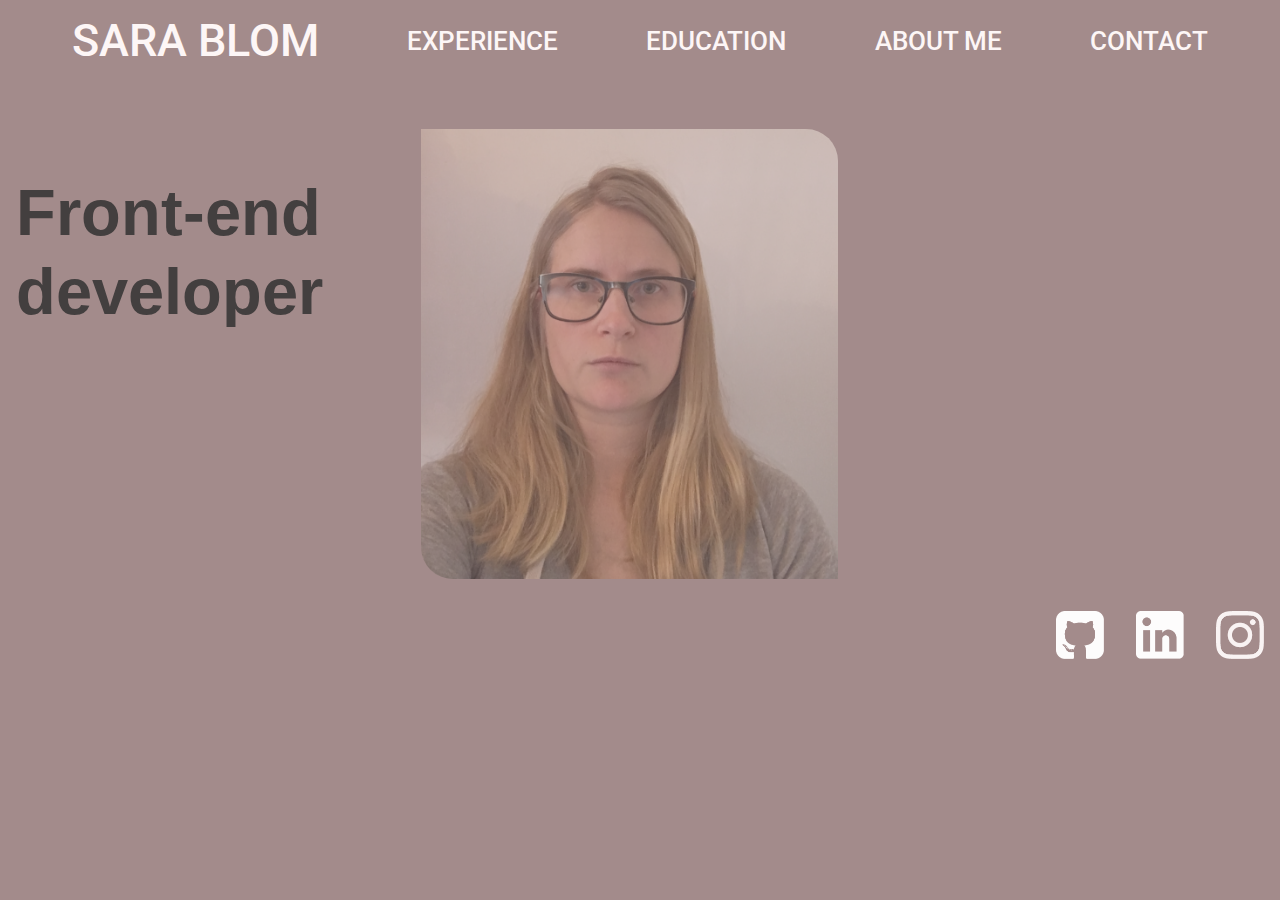
==== index.html @ 2711a420 "Made responsive" ====
<!DOCTYPE html>
<html lang="en">

<head>
    <meta charset="UTF-8">
    <meta name="viewport" content="width=device-width, initial-scale=1.0">
    <title>Sara Blom --- Front-end developer</title>
    <link rel="stylesheet" href="css/style.css">
</head>

<body>

    <!--Head med navbar-->

    <head>
        <nav class="topnav" id="myTopnav">
            <a href="index.html" class="home">Sara Blom</a>
            <a href="experience.html" class="menu-a">Experience</a>
            <a href="education.html" class="menu-a">Education</a>
            <a href="aboutme.html" class="menu-a">About me</a>
            <a href="contact.html" class="menu-a">Contact</a>
            <a href="javascript:void(0);" style="font-size:15px;" class="icon" onclick="myFunction()">&#9776;</a>
        </nav>
    </head>

    <!--Main-->
    <main class="home">
        <h1 class="front-end">Front-end<br>developer</h1>

        <img src="img/IMG-2297.JPG" alt="Picture of Sara Blom" class="self-portrait">
    </main>

    <!--Footer-->

    <footer>
        <div class="social-media">
            <a href="https://github.com/sarablom/" target=”_blank”><img src="img/github-sign@2x.png"
                    alt="Github-link"></a>
            <a href="https://www.linkedin.com/in/sara-blom-8ba389144/" target=”_blank”><img
                    src="img/linkedin-logo@2x.png" alt="LinkedIn-link"></a>
            <a href="https://www.instagram.com/sarafox.barnklader/" target=”_blank”><img src="img/instagram@2x.png"
                    alt="Instagram-link"></a>
        </div>
    </footer>

    <script>
        function myFunction() {
          var x = document.getElementById("myTopnav");
          if (x.className === "topnav") {
            x.className += " responsive";
          } else {
            x.className = "topnav";
          }
        }
        </script>

</body>

</html>
---- css/style.css ----
/*General*/

@import url('https://fonts.googleapis.com/css2?family=Arimo&family=Roboto:wght@300&display=swap');

body {
    background-color: #A38B8B;
    font-family: 'Arimo', sans-serif;
    margin: 0;
}

/*Navbar*/

nav.topnav  {
    display: flex;
    justify-content: space-evenly;
    align-items: center;
    flex-direction: row;
    overflow: hidden;
}

.topnav a {
    font-size: 26px;
    font-family: 'Roboto', sans-serif;
    color: #FDF6F6;
    text-transform: uppercase;
    text-decoration: none;
    font-weight: 500;
    margin: 14px 16px;
}

.topnav a.home {
    font-size: 45px;
}

.topnav a.menu-a:hover, .topnav a.home:hover {
    background-color: #FDF6F6;
    color: #A38B8B;
}

.topnav a.menu-a:active, .topnav a.home:active {
    background-color: #FDF6F6;
    color: #A38B8B;
    font-weight: bolder;
}
  
  .topnav a.icon {
    display: none;
  }

/*Main*/

main {
    font-family: 'Arimo', sans-serif;
    display: grid;
    grid-template-columns: repeat(3, 1fr);
    grid-template-rows: minmax(auto 60vh);  
    padding: 3rem 3rem 1rem 1rem;
}

/*Main page Home*/

h1 {
    grid-column: 1 / 2;
    grid-row: 1 / 2;
    color: #433F3F;
    font-size: 65px;
    justify-content: flex-end;
    align-items: center;
}

img.self-portrait {
    grid-column: 2 / 4;
    grid-row: 1 / 2;
    height: 50vh;
    border-radius: 0 2rem;
    opacity: 50%;
}

/*Main page Experience and About me*/
main p, section.om-mig {
    grid-column: 2 / 4;
    grid-row: 1 / 2;
    color: #200E0E;
    font-size: 16px;
}

/*Main page Education*/

dl#utbildning {
    list-style-type: none;
}

dl#utbildning dt {
    font-weight: bolder;
}

/*Main page Contact*/

main form {
    grid-column: 2 / 4;
    grid-row: 1 / 2;
    color: #FDF6F6;
    }

form .contact-form {
    margin: 0.4rem 0;
    display: grid;
    grid-template-columns: 20vh 40vh;
    grid-template-rows: 10vh 10vh 20vh 10vh;
    gap: 0.5rem;
}

label.label1 {
    grid-column: 1 / 2;
    grid-row: 1 / 2;
}

label.label2 {
    grid-column: 1 / 2;
    grid-row: 2 / 3;
}

label.label3 {
    grid-column: 1 / 2;
    grid-row: 3 / 4;
}

input.input1 {
    grid-column: 2 / 3;
    grid-row: 1 / 2;
}

input.input2 {
    grid-column: 2 / 3;
    grid-row: 2 / 3;
}

textarea.textarea {
    grid-column: 2 / 3;
    grid-row: 3 / 4;
}

button.btn {
    grid-column: 2 / 3;
    grid-row: 4 / 5;
    background: #433F3F;
    font-size: 1.2rem;
    padding: 0.2rem 1rem;
    border-radius: 4px;
    color: #FDF6F6;
    text-transform: uppercase;
    border: none;
}

button.btn:hover {
    color: #433F3F;
    background-color: #FDF6F6;
}

/*Footer*/

.social-media {
    display: flex;
    flex-direction: row;
    justify-content: flex-end;
    align-items: center;
}

footer img {
    height: 3rem;
    color: #FDF6F6;
    padding: 1rem;
}

@media screen and (max-width: 600px) {
    .topnav a:not(:first-child) {
      display: none;
      font-size: 20px;
    }

    .topnav a.icon {
      float: right;
      display: block;
    }
  }
  
  @media screen and (max-width: 600px) {
    .topnav.responsive {
        position: relative;
    }

    .topnav.responsive .icon {
      position: absolute;
      right: 0;
      top: 0;
    }
    
    .topnav.responsive a {
      float: none;
      display: block;
      text-align: left;
    }
  }

  @media screen and (max-width: 600px) {

  main {
    font-family: 'Arimo', sans-serif;
    display: grid;
    grid-template-columns: repeat(1, 1fr);
    grid-template-rows: minmax(auto 40vh) minmax(auto 40vh);  
    padding: 3rem 3rem 1rem 1rem;
}

h1 {
    grid-column: 1 / 2;
    grid-row: 1 / 2;
    color: #433F3F;
    font-size: 35px;
    justify-content: flex-end;
    align-items: center;
}

img.self-portrait {
    grid-column: 1 / 2;
    grid-row: 2 / 3;
    height: 30vh;
    border-radius: 0 2rem;
    opacity: 50%;
}

main p, section.om-mig {
    grid-column: 1 / 2;
    grid-row: 2 / 3;
    color: #200E0E;
    font-size: 16px;
}

/*Main page Contact*/

form .contact-form {
    margin: 0.4rem 0;
    display: grid;
    grid-template-columns: 20vh 40vh;
    grid-template-rows: 20vh 10vh 10vh 20vh 10vh;
    gap: 0.5rem;
}

h1.con {
    grid-column: 1 / 3;
    grid-row: 1 / 2;
}

label.label1 {
    grid-column: 1 / 2;
    grid-row: 2 / 3;
}

label.label2 {
    grid-column: 1 / 2;
    grid-row: 3 / 4;
}

label.label3 {
    grid-column: 1 / 2;
    grid-row: 4 / 5;
}

input.input1 {
    grid-column: 2 / 3;
    grid-row: 2 / 3;
}

input.input2 {
    grid-column: 2 / 3;
    grid-row: 3 / 4;
}

textarea.textarea {
    grid-column: 2 / 3;
    grid-row: 4 / 5;
}

button.btn {
    grid-column: 2 / 3;
    grid-row: 5 / 6;
    font-size: 1.2rem;
    padding: 0.2rem 1rem;
    border-radius: 4px;
}
}
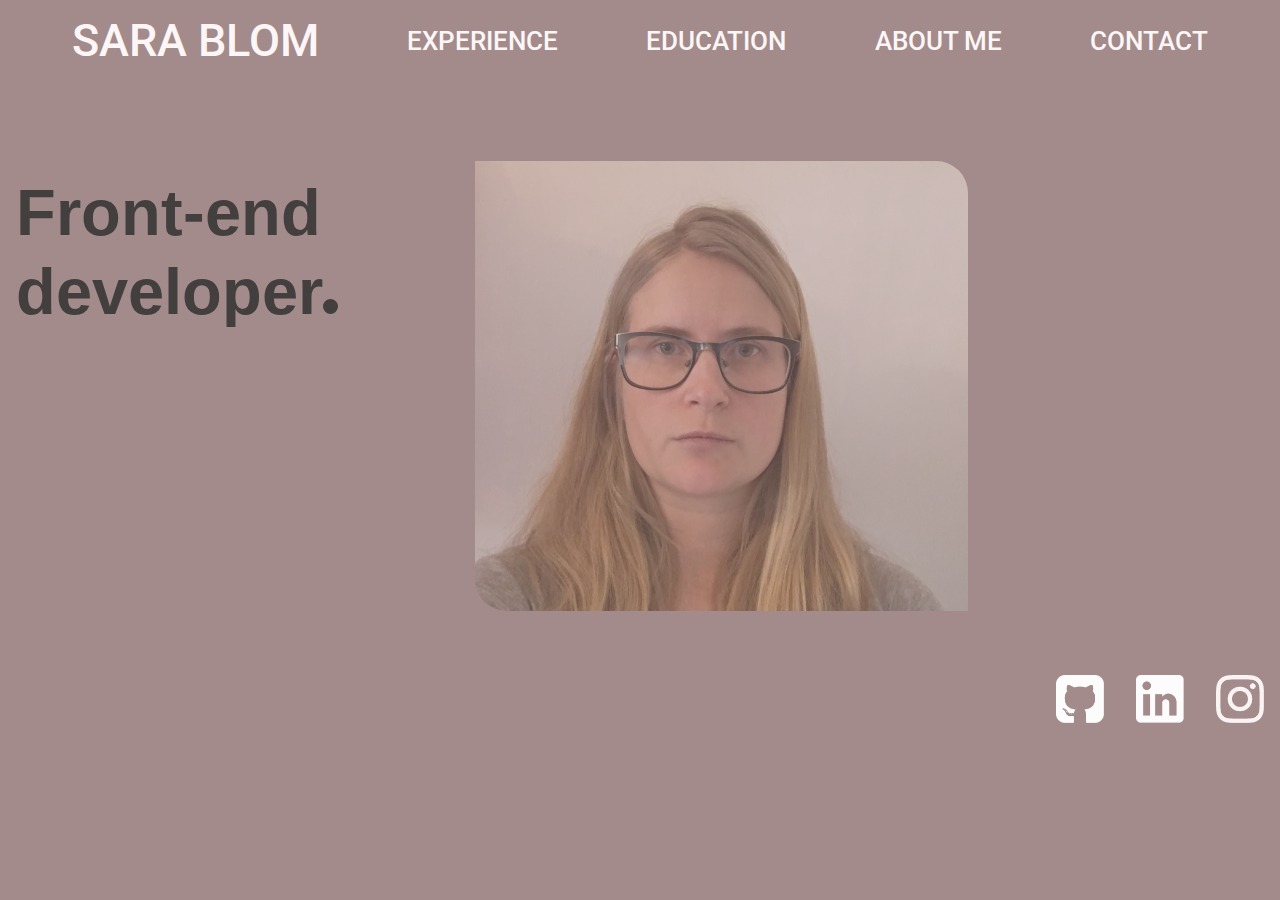
==== commit 62741082: "Added some animations and details" ====
--- a/index.html
+++ b/index.html
@@ -14,7 +14,7 @@
 
     <head>
         <nav class="topnav" id="myTopnav">
-            <a href="index.html" class="home">Sara Blom</a>
+            <a href="index.html" class="home">Sara Blom</a> 
             <a href="experience.html" class="menu-a">Experience</a>
             <a href="education.html" class="menu-a">Education</a>
             <a href="aboutme.html" class="menu-a">About me</a>
@@ -25,7 +25,7 @@
 
     <!--Main-->
     <main class="home">
-        <h1 class="front-end">Front-end<br>developer</h1>
+        <h1 class="front-end">Front-end<br>developer<span class="dot"></span></h1>
 
         <img src="img/IMG-2297.JPG" alt="Picture of Sara Blom" class="self-portrait">
     </main>
--- a/css/style.css
+++ b/css/style.css
@@ -17,6 +17,7 @@
     align-items: center;
     flex-direction: row;
     overflow: hidden;
+    flex-wrap: wrap;
 }
 
 .topnav a {
@@ -56,6 +57,7 @@
     grid-template-columns: repeat(3, 1fr);
     grid-template-rows: minmax(auto 60vh);  
     padding: 3rem 3rem 1rem 1rem;
+    gap: 1rem;
 }
 
 /*Main page Home*/
@@ -67,7 +69,16 @@
     font-size: 65px;
     justify-content: flex-end;
     align-items: center;
-}
+    animation: slideInFromRight 1s ease-in;
+}
+
+.dot {
+    height: 15px;
+    width: 15px;
+    background-color: #433F3F;
+    border-radius: 50%;
+    display: inline-block;
+  }
 
 img.self-portrait {
     grid-column: 2 / 4;
@@ -75,6 +86,8 @@
     height: 50vh;
     border-radius: 0 2rem;
     opacity: 50%;
+    animation: slideInFromLeft 1s ease-in;
+    margin: 2rem 3rem;
 }
 
 /*Main page Experience and About me*/
@@ -83,12 +96,14 @@
     grid-row: 1 / 2;
     color: #200E0E;
     font-size: 16px;
+    animation: slideInFromLeft 1s ease-in;
 }
 
 /*Main page Education*/
 
 dl#utbildning {
     list-style-type: none;
+    animation: slideInFromLeft 1s ease-in;
 }
 
 dl#utbildning dt {
@@ -101,6 +116,7 @@
     grid-column: 2 / 4;
     grid-row: 1 / 2;
     color: #FDF6F6;
+    animation: slideInFromLeft 1s ease-in;
     }
 
 form .contact-form {
@@ -108,7 +124,13 @@
     display: grid;
     grid-template-columns: 20vh 40vh;
     grid-template-rows: 10vh 10vh 20vh 10vh;
-    gap: 0.5rem;
+    gap: 1rem;
+}
+
+input, textarea {
+    border : 0px solid #200E0E;
+    border-bottom-width : 1px;
+    background-color : transparent;
 }
 
 label.label1 {
@@ -173,6 +195,29 @@
     padding: 1rem;
 }
 
+/* Animations */
+@keyframes slideInFromLeft {
+    0% {
+      transform: translateX(-100%);
+    }
+  
+    100% {
+      transform: translateX(0);
+    }
+  }
+
+  @keyframes slideInFromRight {
+    0% {
+      transform: translateX(100%);
+    }
+  
+    100% {
+      transform: translateX(0);
+    }
+  }
+
+/*Responsive*/
+
 @media screen and (max-width: 600px) {
     .topnav a:not(:first-child) {
       display: none;
@@ -200,6 +245,12 @@
       float: none;
       display: block;
       text-align: left;
+    }
+
+    .topnav a.menu-a {
+        width: 100%;
+        padding: 0.1rem;
+        margin: 0;
     }
   }
 
@@ -211,6 +262,7 @@
     grid-template-columns: repeat(1, 1fr);
     grid-template-rows: minmax(auto 40vh) minmax(auto 40vh);  
     padding: 3rem 3rem 1rem 1rem;
+    gap: 1rem;
 }
 
 h1 {
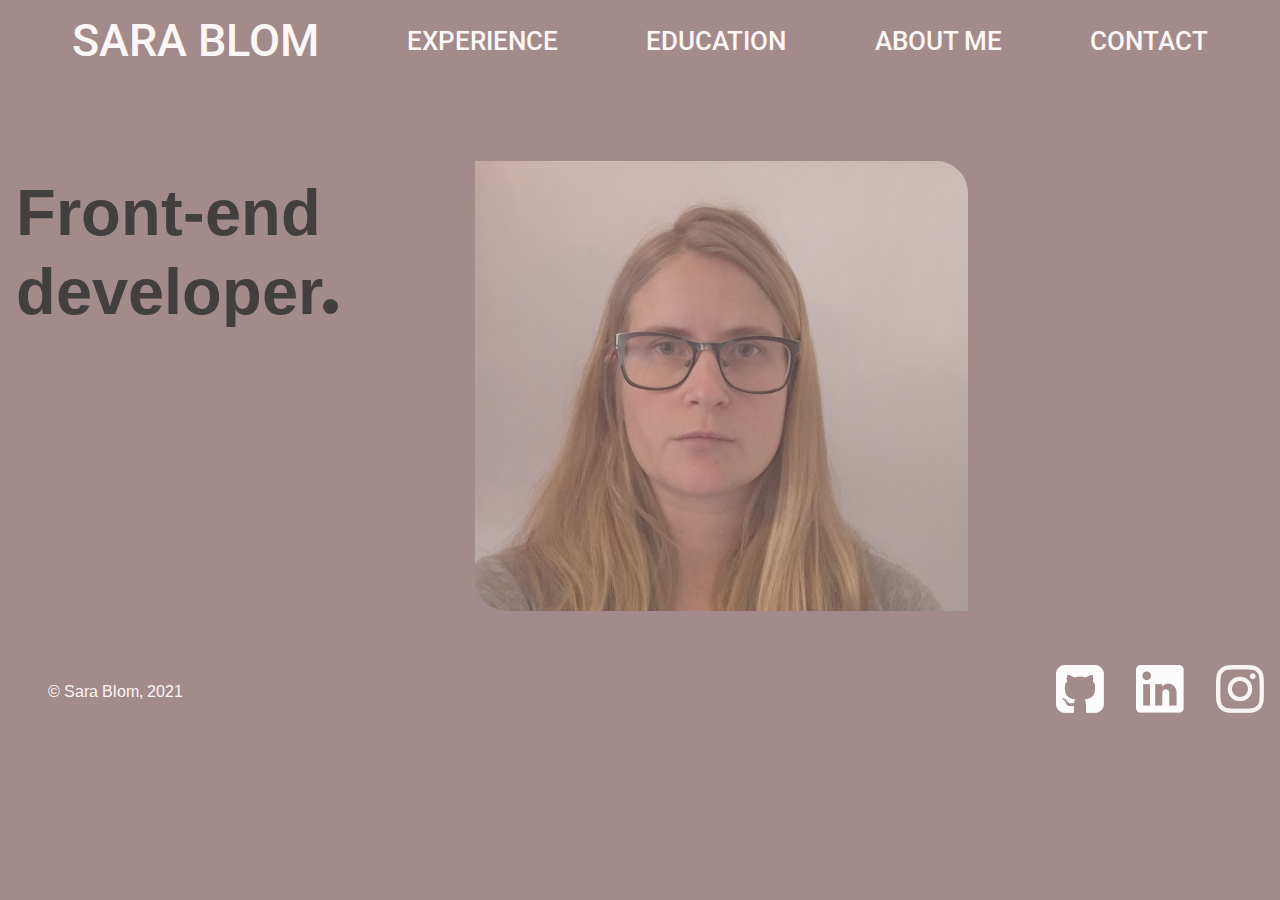
==== commit 2c4d8aa4: "Lagt till copywrite och redigerat Responsive" ====
--- a/index.html
+++ b/index.html
@@ -14,7 +14,7 @@
 
     <head>
         <nav class="topnav" id="myTopnav">
-            <a href="index.html" class="home">Sara Blom</a> 
+            <a href="index.html" class="home">Sara Blom</a>
             <a href="experience.html" class="menu-a">Experience</a>
             <a href="education.html" class="menu-a">Education</a>
             <a href="aboutme.html" class="menu-a">About me</a>
@@ -33,6 +33,9 @@
     <!--Footer-->
 
     <footer>
+        <div class="copy">
+            <p>&#169; Sara Blom, 2021</p>
+        </div>
         <div class="social-media">
             <a href="https://github.com/sarablom/" target=”_blank”><img src="img/github-sign@2x.png"
                     alt="Github-link"></a>
@@ -45,14 +48,14 @@
 
     <script>
         function myFunction() {
-          var x = document.getElementById("myTopnav");
-          if (x.className === "topnav") {
-            x.className += " responsive";
-          } else {
-            x.className = "topnav";
-          }
+            var x = document.getElementById("myTopnav");
+            if (x.className === "topnav") {
+                x.className += " responsive";
+            } else {
+                x.className = "topnav";
+            }
         }
-        </script>
+    </script>
 
 </body>
 
--- a/css/style.css
+++ b/css/style.css
@@ -182,7 +182,24 @@
 
 /*Footer*/
 
+footer {
+    display: grid;
+    grid-template-columns: repeat(2, 1fr);
+    grid-template-rows: 4rem;
+}
+
+.copy {
+    grid-column: 1 / 2;
+    display: flex;
+    flex-direction: row;
+    justify-content: flex-start;
+    align-items: center;
+    color: #FDF6F6;
+    margin: 0 3rem;
+}
+
 .social-media {
+    grid-column: 2 / 3;
     display: flex;
     flex-direction: row;
     justify-content: flex-end;
@@ -217,6 +234,13 @@
   }
 
 /*Responsive*/
+
+@media screen and (max-width: 2560px) {
+    main p, section.om-mig {
+        grid-column: 2 / 3;
+        font-size: 1,7rem;
+    }
+  }
 
 @media screen and (max-width: 600px) {
     .topnav a:not(:first-child) {
@@ -268,7 +292,6 @@
 h1 {
     grid-column: 1 / 2;
     grid-row: 1 / 2;
-    color: #433F3F;
     font-size: 35px;
     justify-content: flex-end;
     align-items: center;
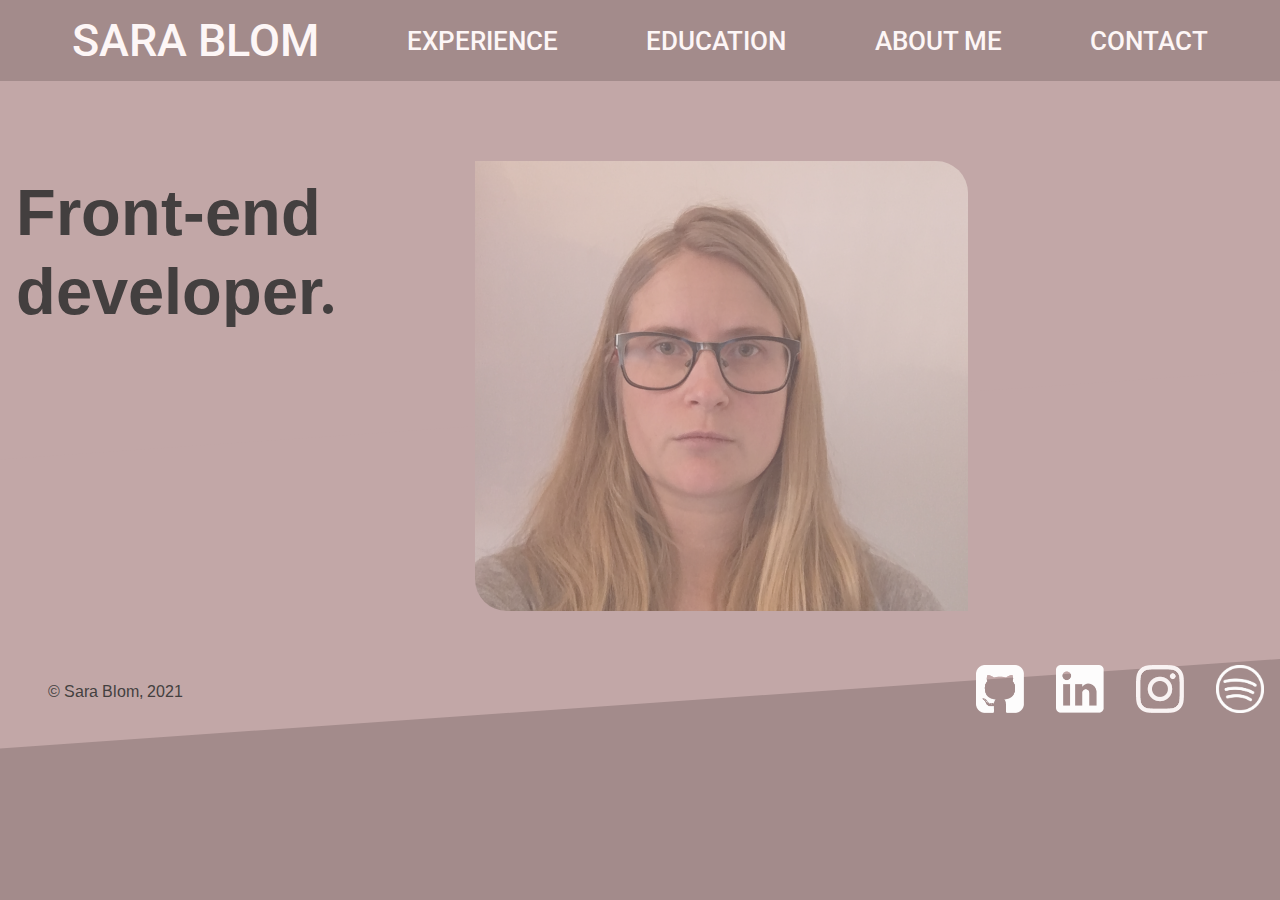
==== commit 2c7e32ac: "Added skewed, corrected responsive" ====
--- a/index.html
+++ b/index.html
@@ -43,8 +43,12 @@
                     src="img/linkedin-logo@2x.png" alt="LinkedIn-link"></a>
             <a href="https://www.instagram.com/sarafox.barnklader/" target=”_blank”><img src="img/instagram@2x.png"
                     alt="Instagram-link"></a>
+            <a href="https://open.spotify.com/artist/1Vhr0X4FgDzqk8s33DUWCz?si=_oi5Cq8mSNuOgx3o4DN0HQ"
+                target=”_blank”><img src="img/spotify@2x.png" alt="Spotify-link"></a>
         </div>
     </footer>
+
+     <!--Javascript for navbar-->
 
     <script>
         function myFunction() {
--- a/css/style.css
+++ b/css/style.css
@@ -1,3 +1,17 @@
+
+/*Content
+
+General
+Navbar
+Main
+    Main page Home
+    Main page Experience and About me
+    Main page Education
+    Main page Contact
+Footer
+Animations
+Responsive
+*/
 
 /*General*/
 
@@ -58,7 +72,24 @@
     grid-template-rows: minmax(auto 60vh);  
     padding: 3rem 3rem 1rem 1rem;
     gap: 1rem;
-}
+    background: #c2a7a7;
+    position: relative;
+    z-index: -1;
+}
+
+main:after {
+    background: inherit;
+    bottom: 0;
+    content: '';
+    display: block;
+    height: 50%;
+    left: 0;
+    position: absolute;
+    right: 0;
+    transform: skewY(-4deg);
+    transform-origin: 100%;
+    z-index: -1;
+  } 
 
 /*Main page Home*/
 
@@ -73,8 +104,8 @@
 }
 
 .dot {
-    height: 15px;
-    width: 15px;
+    height: 10px;
+    width: 10px;
     background-color: #433F3F;
     border-radius: 50%;
     display: inline-block;
@@ -194,7 +225,7 @@
     flex-direction: row;
     justify-content: flex-start;
     align-items: center;
-    color: #FDF6F6;
+    color: #433F3F;
     margin: 0 3rem;
 }
 
@@ -234,13 +265,6 @@
   }
 
 /*Responsive*/
-
-@media screen and (max-width: 2560px) {
-    main p, section.om-mig {
-        grid-column: 2 / 3;
-        font-size: 1,7rem;
-    }
-  }
 
 @media screen and (max-width: 600px) {
     .topnav a:not(:first-child) {
@@ -314,54 +338,46 @@
 
 /*Main page Contact*/
 
-form .contact-form {
+form .contact-form, main.contact {
     margin: 0.4rem 0;
-    display: grid;
-    grid-template-columns: 20vh 40vh;
-    grid-template-rows: 20vh 10vh 10vh 20vh 10vh;
-    gap: 0.5rem;
+    display: flex;
+    justify-content: center;
+    align-items: center;
+    flex-direction: column;
 }
 
 h1.con {
-    grid-column: 1 / 3;
-    grid-row: 1 / 2;
-}
-
-label.label1 {
-    grid-column: 1 / 2;
-    grid-row: 2 / 3;
-}
-
-label.label2 {
-    grid-column: 1 / 2;
-    grid-row: 3 / 4;
-}
-
-label.label3 {
-    grid-column: 1 / 2;
-    grid-row: 4 / 5;
-}
-
-input.input1 {
-    grid-column: 2 / 3;
-    grid-row: 2 / 3;
-}
-
-input.input2 {
-    grid-column: 2 / 3;
-    grid-row: 3 / 4;
-}
-
-textarea.textarea {
-    grid-column: 2 / 3;
-    grid-row: 4 / 5;
+    display: inline-block;
+}
+
+input, textarea {
+    border-bottom-width : 1px;
+    border-left-width: 1px;
 }
 
 button.btn {
     grid-column: 2 / 3;
     grid-row: 5 / 6;
-    font-size: 1.2rem;
+    font-size: 1rem;
     padding: 0.2rem 1rem;
+    margin: 0.5rem 0;
     border-radius: 4px;
+    max-width: 40%;
+}
+
+footer {
+    display: grid;
+    grid-template-columns: repeat(1, 1fr);
+    grid-template-rows: 4rem 4rem;
+}
+
+.copy {
+    grid-column: 1 / 2;
+    grid-row: 1 / 2;
+}
+
+.social-media {
+    grid-column: 1 / 2;
+    grid-row: 2 / 3;
 }
 }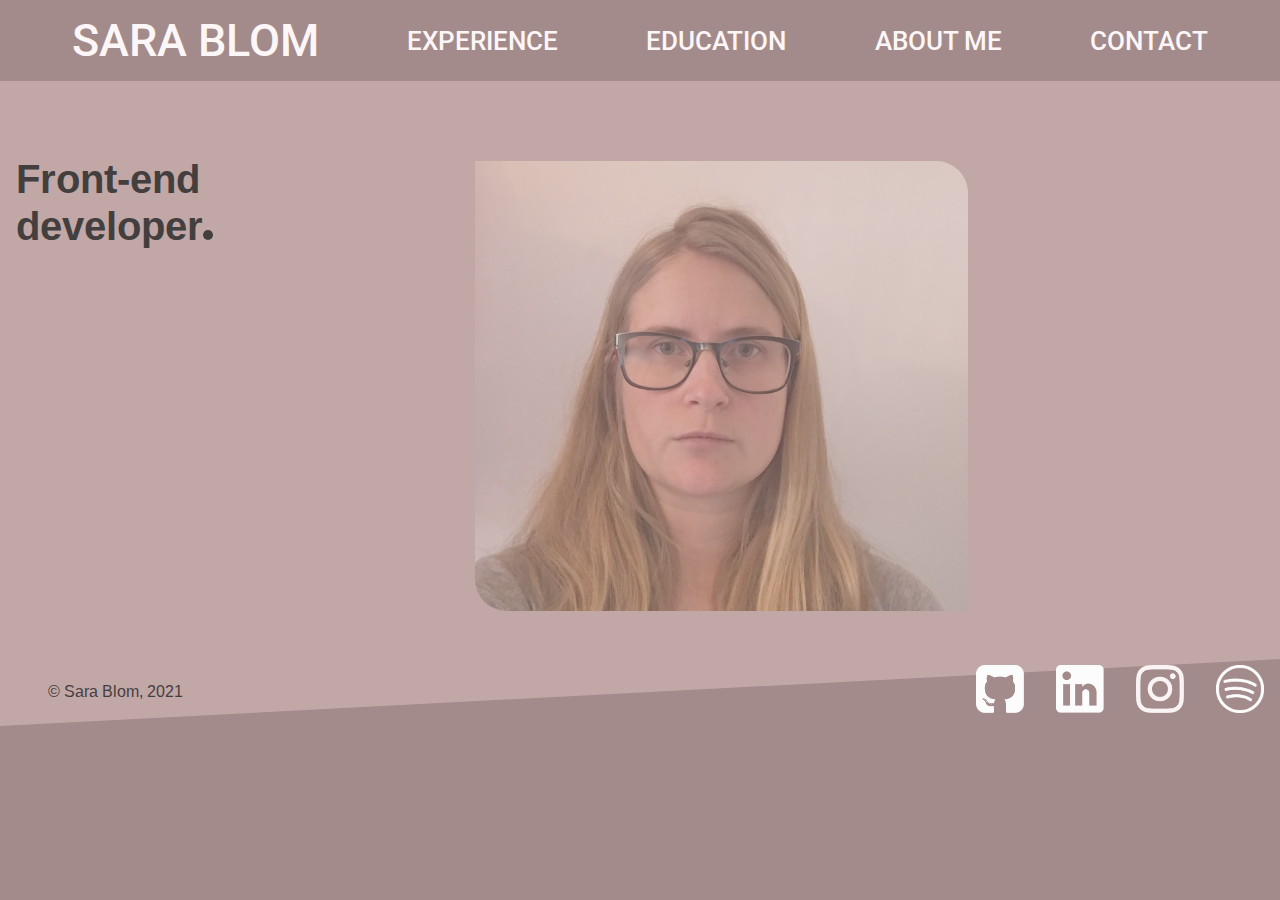
==== commit a294cdb7: "Changed button and hamburger" ====
--- a/index.html
+++ b/index.html
@@ -19,7 +19,7 @@
             <a href="education.html" class="menu-a">Education</a>
             <a href="aboutme.html" class="menu-a">About me</a>
             <a href="contact.html" class="menu-a">Contact</a>
-            <a href="javascript:void(0);" style="font-size:15px;" class="icon" onclick="myFunction()">&#9776;</a>
+            <a href="javascript:void(0);" style="font-size:25px;" class="icon" onclick="myFunction()">&#9776;</a>
         </nav>
     </head>
 
--- a/css/style.css
+++ b/css/style.css
@@ -69,12 +69,12 @@
     font-family: 'Arimo', sans-serif;
     display: grid;
     grid-template-columns: repeat(3, 1fr);
-    grid-template-rows: minmax(auto 60vh);  
+    grid-template-rows: minmax(auto 60vh) minmax(auto 30vh);  
     padding: 3rem 3rem 1rem 1rem;
     gap: 1rem;
     background: #c2a7a7;
     position: relative;
-    z-index: -1;
+    z-index: 1;
 }
 
 main:after {
@@ -86,7 +86,7 @@
     left: 0;
     position: absolute;
     right: 0;
-    transform: skewY(-4deg);
+    transform: skewY(-3deg);
     transform-origin: 100%;
     z-index: -1;
   } 
@@ -97,7 +97,7 @@
     grid-column: 1 / 2;
     grid-row: 1 / 2;
     color: #433F3F;
-    font-size: 65px;
+    font-size: 40px;
     justify-content: flex-end;
     align-items: center;
     animation: slideInFromRight 1s ease-in;
@@ -130,6 +130,21 @@
     animation: slideInFromLeft 1s ease-in;
 }
 
+.programs {
+    grid-column: 2 / 3;
+    grid-row: 2 / 3;
+    display: flex;
+    justify-content: flex-end;
+    align-items: center;
+    flex-direction: row;
+    animation: slideInFromLeft 1s ease-in;
+}
+
+.programs img {
+    height: 4rem;
+    padding: 0.5rem;
+}
+
 /*Main page Education*/
 
 dl#utbildning {
@@ -148,21 +163,19 @@
     grid-row: 1 / 2;
     color: #FDF6F6;
     animation: slideInFromLeft 1s ease-in;
-    }
-
-form .contact-form {
     margin: 0.4rem 0;
     display: grid;
-    grid-template-columns: 20vh 40vh;
+    grid-template-columns: 20vw 50vw;
     grid-template-rows: 10vh 10vh 20vh 10vh;
     gap: 1rem;
-}
+    }
 
 input, textarea {
     border : 0px solid #200E0E;
     border-bottom-width : 1px;
     background-color : transparent;
-}
+    color: #200E0E;
+} 
 
 label.label1 {
     grid-column: 1 / 2;
@@ -227,6 +240,7 @@
     align-items: center;
     color: #433F3F;
     margin: 0 3rem;
+    z-index: 100;
 }
 
 .social-media {
@@ -235,6 +249,7 @@
     flex-direction: row;
     justify-content: flex-end;
     align-items: center;
+    z-index: 100;
 }
 
 footer img {
@@ -266,6 +281,13 @@
 
 /*Responsive*/
 
+@media screen and (min-width: 2560px) {
+    main p, section.om-mig {
+        grid-column: 2 / 3;
+        grid-row: 1 / 2;
+    }
+  }
+
 @media screen and (max-width: 600px) {
     .topnav a:not(:first-child) {
       display: none;
@@ -292,12 +314,12 @@
     .topnav.responsive a {
       float: none;
       display: block;
-      text-align: left;
+      text-align: right;
     }
 
     .topnav a.menu-a {
         width: 100%;
-        padding: 0.1rem;
+        padding: 0.1rem 0.3rem;
         margin: 0;
     }
   }
@@ -308,9 +330,13 @@
     font-family: 'Arimo', sans-serif;
     display: grid;
     grid-template-columns: repeat(1, 1fr);
-    grid-template-rows: minmax(auto 40vh) minmax(auto 40vh);  
+    grid-template-rows: minmax(auto 40vh) minmax(auto 40vh) minmax(auto 40vh);  
     padding: 3rem 3rem 1rem 1rem;
     gap: 1rem;
+}
+
+a.home {
+    font-size: 2rem !important;
 }
 
 h1 {
@@ -334,6 +360,20 @@
     grid-row: 2 / 3;
     color: #200E0E;
     font-size: 16px;
+}
+
+.programs {
+    grid-column: 1 / 2;
+    grid-row: 3 / 4;
+    display: flex;
+    justify-content: center;
+    align-items: center;
+    flex-direction: row;
+}
+
+.programs img {
+    height: 4rem;
+    padding: 0.5rem;
 }
 
 /*Main page Contact*/
@@ -362,7 +402,7 @@
     padding: 0.2rem 1rem;
     margin: 0.5rem 0;
     border-radius: 4px;
-    max-width: 40%;
+    max-width: 80%;
 }
 
 footer {
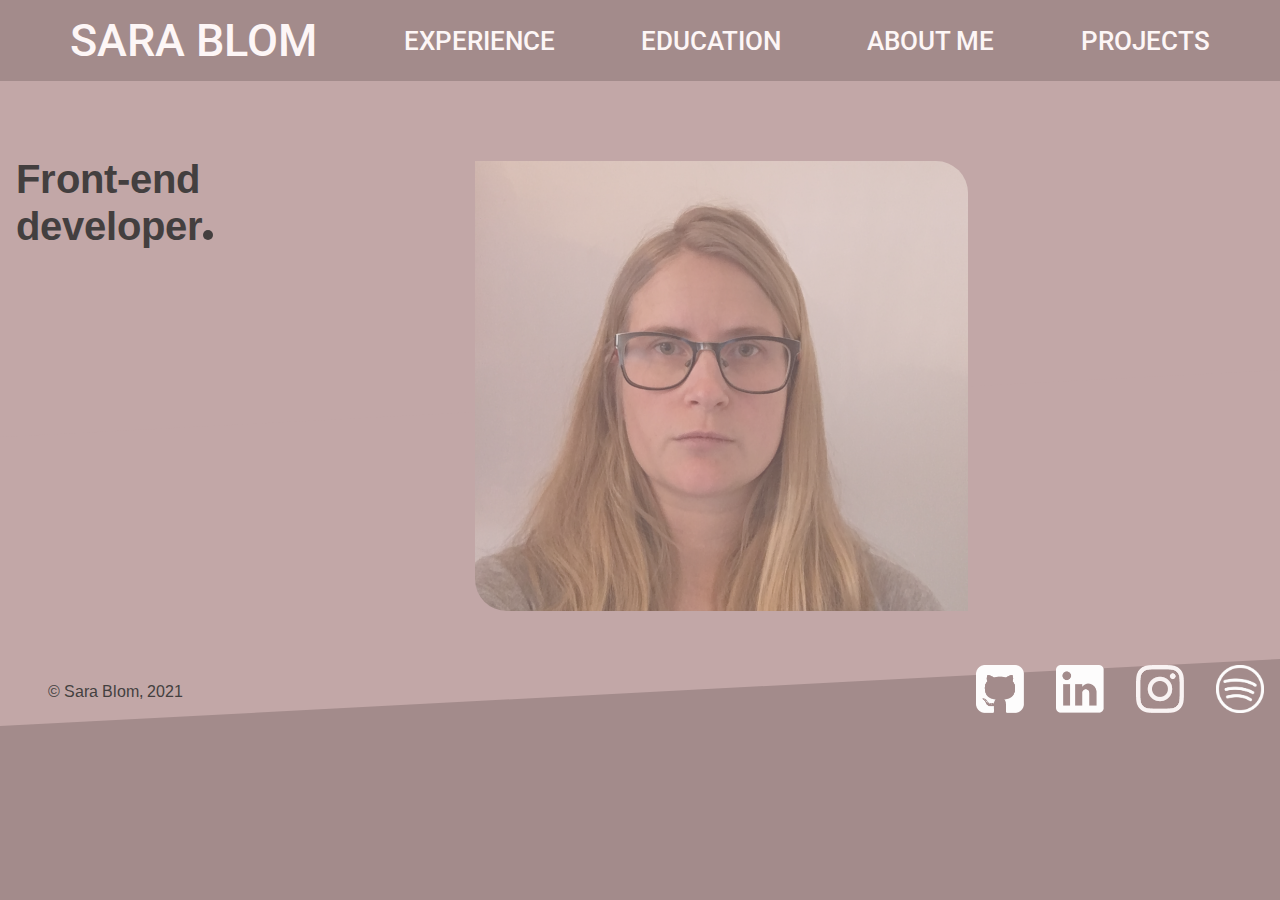
==== commit 63c5b2d0: "add projects" ====
--- a/index.html
+++ b/index.html
@@ -18,7 +18,7 @@
             <a href="experience.html" class="menu-a">Experience</a>
             <a href="education.html" class="menu-a">Education</a>
             <a href="aboutme.html" class="menu-a">About me</a>
-            <a href="contact.html" class="menu-a">Contact</a>
+            <a href="projects.html" class="menu-a">Projects</a>
             <a href="javascript:void(0);" style="font-size:25px;" class="icon" onclick="myFunction()">&#9776;</a>
         </nav>
     </head>
@@ -48,7 +48,7 @@
         </div>
     </footer>
 
-     <!--Javascript for navbar-->
+    <!--Javascript for navbar-->
 
     <script>
         function myFunction() {
--- a/css/style.css
+++ b/css/style.css
@@ -18,7 +18,12 @@
 @import url('https://fonts.googleapis.com/css2?family=Arimo&family=Roboto:wght@300&display=swap');
 
 body {
-    background-color: #A38B8B;
+    --pink-background: #A38B8B;
+    --light-pink-background: #c2a7a7;
+    --white-text: #FDF6F6;
+    --dark-redish-text: #433F3F;
+    --dark-text: #200E0E;
+    background-color: var(--pink-background);
     font-family: 'Arimo', sans-serif;
     margin: 0;
 }
@@ -37,7 +42,7 @@
 .topnav a {
     font-size: 26px;
     font-family: 'Roboto', sans-serif;
-    color: #FDF6F6;
+    color: var(--white-text);
     text-transform: uppercase;
     text-decoration: none;
     font-weight: 500;
@@ -49,13 +54,13 @@
 }
 
 .topnav a.menu-a:hover, .topnav a.home:hover {
-    background-color: #FDF6F6;
-    color: #A38B8B;
+    background-color: var(--white-text);
+    color: var(--pink-background);
 }
 
 .topnav a.menu-a:active, .topnav a.home:active {
-    background-color: #FDF6F6;
-    color: #A38B8B;
+    background-color: var(--white-text);
+    color: var(--pink-background);
     font-weight: bolder;
 }
   
@@ -72,7 +77,7 @@
     grid-template-rows: minmax(auto 60vh) minmax(auto 30vh);  
     padding: 3rem 3rem 1rem 1rem;
     gap: 1rem;
-    background: #c2a7a7;
+    background: var(--light-pink-background);
     position: relative;
     z-index: 1;
 }
@@ -96,7 +101,7 @@
 h1 {
     grid-column: 1 / 2;
     grid-row: 1 / 2;
-    color: #433F3F;
+    color: var(--dark-redish-text);
     font-size: 40px;
     justify-content: flex-end;
     align-items: center;
@@ -106,7 +111,7 @@
 .dot {
     height: 10px;
     width: 10px;
-    background-color: #433F3F;
+    background-color: var(--dark-redish-text);
     border-radius: 50%;
     display: inline-block;
   }
@@ -122,12 +127,13 @@
 }
 
 /*Main page Experience and About me*/
-main p, section.om-mig {
+section.erfarenhet, section.om-mig {
     grid-column: 2 / 4;
     grid-row: 1 / 2;
-    color: #200E0E;
+    color: var(--dark-text);
     font-size: 16px;
     animation: slideInFromLeft 1s ease-in;
+    text-align: justify;
 }
 
 .programs {
@@ -145,6 +151,25 @@
     padding: 0.5rem;
 }
 
+/* Main page projects */
+
+#project1, #project2 {
+    animation: slideInFromLeft 1s ease-in;
+}
+
+a.project-link {
+    text-decoration: none;
+    color: var(--white-text);
+}
+
+a.project-link:hover {
+    text-decoration: underline;
+}
+
+.white {
+    background-color: var(--white-text);
+}
+
 /*Main page Education*/
 
 dl#utbildning {
@@ -161,20 +186,20 @@
 main form {
     grid-column: 2 / 4;
     grid-row: 1 / 2;
-    color: #FDF6F6;
+    color: var(--white-text);
     animation: slideInFromLeft 1s ease-in;
     margin: 0.4rem 0;
     display: grid;
-    grid-template-columns: 20vw 50vw;
+    grid-template-columns: 15vw 30vw;
     grid-template-rows: 10vh 10vh 20vh 10vh;
     gap: 1rem;
     }
 
 input, textarea {
-    border : 0px solid #200E0E;
+    border : 0px solid var(--dark-text);
     border-bottom-width : 1px;
     background-color : transparent;
-    color: #200E0E;
+    color: var(--dark-text);
 } 
 
 label.label1 {
@@ -210,18 +235,18 @@
 button.btn {
     grid-column: 2 / 3;
     grid-row: 4 / 5;
-    background: #433F3F;
+    background: var(--dark-redish-text);
     font-size: 1.2rem;
     padding: 0.2rem 1rem;
     border-radius: 4px;
-    color: #FDF6F6;
+    color: var(--white-text);
     text-transform: uppercase;
     border: none;
 }
 
 button.btn:hover {
-    color: #433F3F;
-    background-color: #FDF6F6;
+    color: var(--dark-redish-text);
+    background-color: var(--white-text);
 }
 
 /*Footer*/
@@ -238,7 +263,7 @@
     flex-direction: row;
     justify-content: flex-start;
     align-items: center;
-    color: #433F3F;
+    color: var(--dark-redish-text);
     margin: 0 3rem;
     z-index: 100;
 }
@@ -254,7 +279,6 @@
 
 footer img {
     height: 3rem;
-    color: #FDF6F6;
     padding: 1rem;
 }
 
@@ -352,13 +376,11 @@
     grid-row: 2 / 3;
     height: 30vh;
     border-radius: 0 2rem;
-    opacity: 50%;
-}
-
-main p, section.om-mig {
-    grid-column: 1 / 2;
-    grid-row: 2 / 3;
-    color: #200E0E;
+}
+
+main p, section.om-mig, section.erfarenhet {
+    grid-column: 1 / 2;
+    grid-row: 2 / 3;
     font-size: 16px;
 }
 
@@ -376,7 +398,7 @@
     padding: 0.5rem;
 }
 
-/*Main page Contact*/
+/* Main page Contact
 
 form .contact-form, main.contact {
     margin: 0.4rem 0;
@@ -403,7 +425,7 @@
     margin: 0.5rem 0;
     border-radius: 4px;
     max-width: 80%;
-}
+} */
 
 footer {
     display: grid;
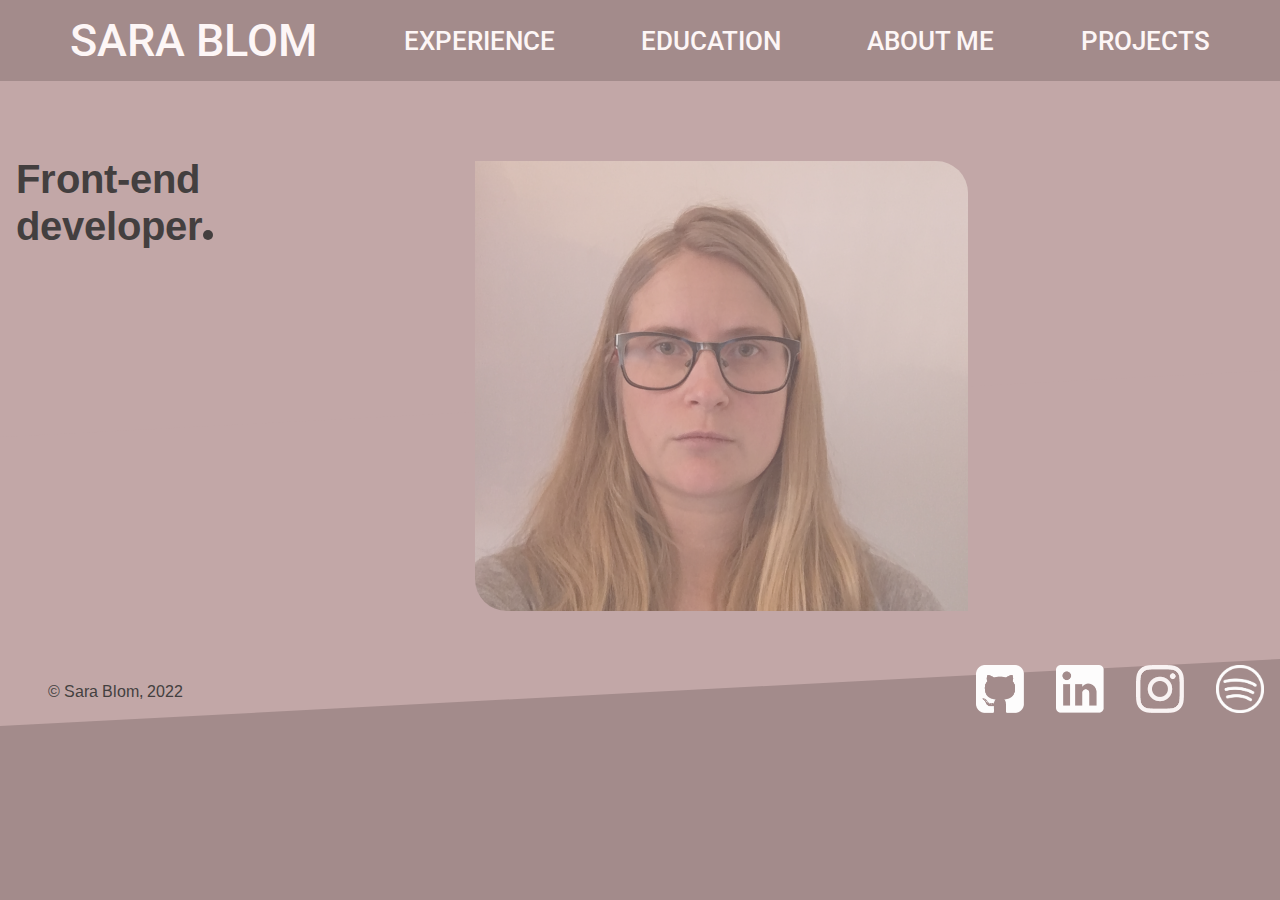
==== commit 7a2435b1: "change copyright year" ====
--- a/index.html
+++ b/index.html
@@ -34,7 +34,7 @@
 
     <footer>
         <div class="copy">
-            <p>&#169; Sara Blom, 2021</p>
+            <p>&#169; Sara Blom, 2022</p>
         </div>
         <div class="social-media">
             <a href="https://github.com/sarablom/" target=”_blank”><img src="img/github-sign@2x.png"
